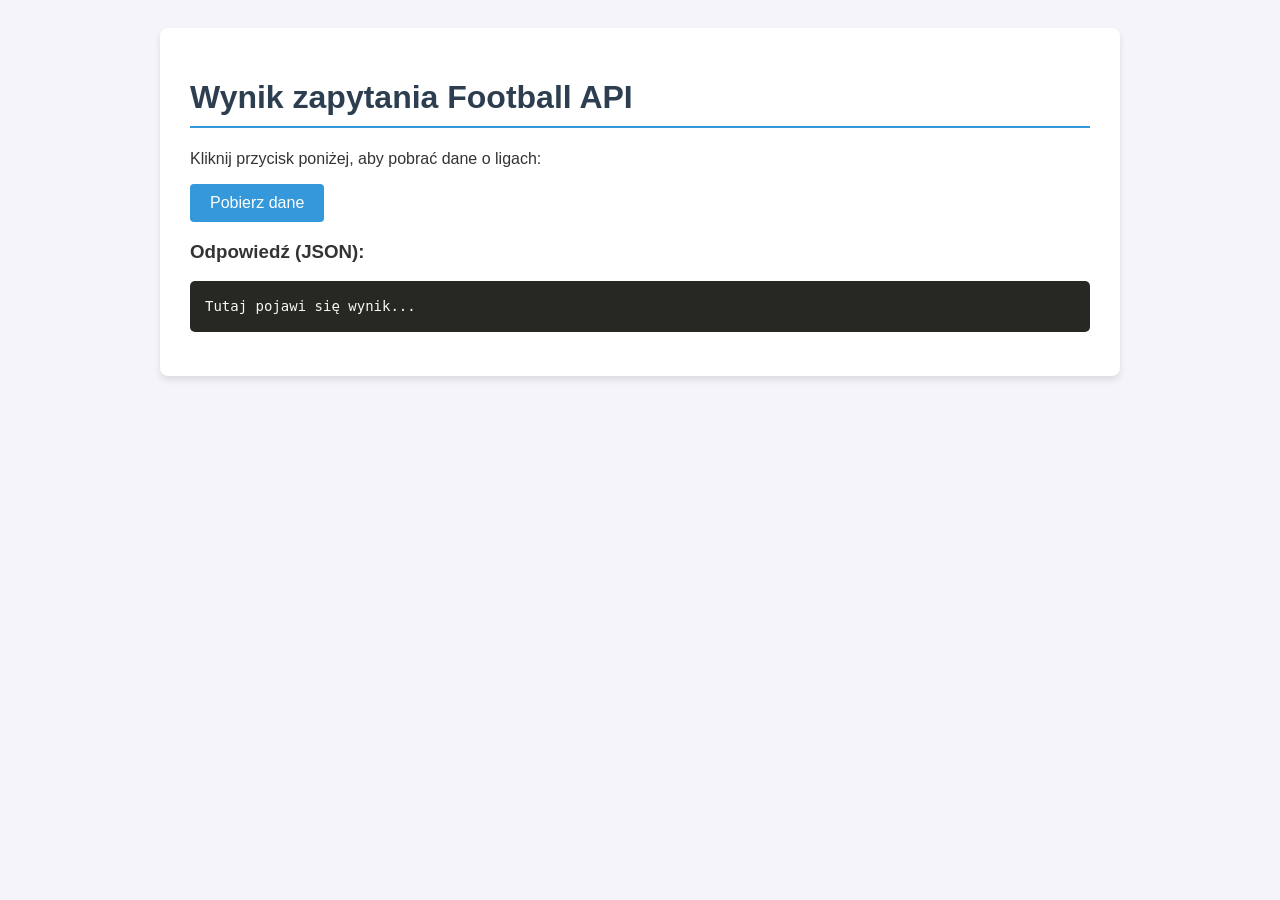
==== index.html @ 0e37f5b4 "Merge branch 'main' of https://github.com/GrewUx/WWW_PROJECT" ====
<!DOCTYPE html>
<html lang="pl">
<head>
    <meta charset="UTF-8">
    <meta name="viewport" content="width=device-width, initial-scale=1.0">
    <title>Football API - Podgląd Lig</title>
    <style>
        body {
            font-family: 'Segoe UI', Tahoma, Geneva, Verdana, sans-serif;
            background-color: #f4f4f9;
            padding: 20px;
            color: #333;
        }
        .container {
            max-width: 900px;
            margin: 0 auto;
            background: white;
            padding: 30px;
            border-radius: 8px;
            box-shadow: 0 4px 6px rgba(0,0,0,0.1);
        }
        h1 {
            color: #2c3e50;
            border-bottom: 2px solid #3498db;
            padding-bottom: 10px;
        }
        pre {
            background-color: #272822;
            color: #f8f8f2;
            padding: 15px;
            border-radius: 5px;
            overflow-x: auto;
            font-size: 14px;
            line-height: 1.5;
            max-height: 600px;
        }
        .error {
            color: #e74c3c;
            font-weight: bold;
        }
        button {
            background-color: #3498db;
            color: white;
            border: none;
            padding: 10px 20px;
            border-radius: 4px;
            cursor: pointer;
            font-size: 16px;
            transition: background 0.3s;
        }
        button:hover {
            background-color: #2980b9;
        }
    </style>
</head>
<body>

<div class="container">
    <h1>Wynik zapytania Football API</h1>
    <p>Kliknij przycisk poniżej, aby pobrać dane o ligach:</p>
    <button id="fetchBtn">Pobierz dane</button>
    
    <div id="status"></div>
    <h3>Odpowiedź (JSON):</h3>
    <pre id="output">Tutaj pojawi się wynik...</pre>
</div>

<script>
    // test
    document.getElementById('fetchBtn').addEventListener('click', function() {
        const outputElement = document.getElementById('output');
        const statusElement = document.getElementById('status');
        
        outputElement.textContent = "Ładowanie danych...";
        statusElement.textContent = "";

        var myHeaders = new Headers();
        // WSTAW TUTAJ SWÓJ KLUCZ API
        myHeaders.append("x-apisports-key", "f5b949ef190d9ff30258ae4c943e7abf");

        var requestOptions = {
            method: 'GET',
            headers: myHeaders,
            redirect: 'follow'
        };

        fetch("https://v3.football.api-sports.io/leagues", requestOptions)
            .then(response => {
                if (!response.ok) {
                    throw new Error("Błąd sieci: " + response.status);
                }
                return response.json(); // Zmienione na .json() dla ładniejszego formatowania
            })
            .then(result => {
                // Wyświetlamy sformatowanego JSONa (4 spacje wcięcia)
                outputElement.textContent = JSON.stringify(result, null, 4);
                console.log(result);
            })
            .catch(error => {
                outputElement.textContent = "Wystąpił błąd podczas pobierania danych.";
                statusElement.innerHTML = `<p class="error">Błąd: ${error.message}</p>`;
                console.log('error', error);
            });
    });
</script>

</body>
</html>
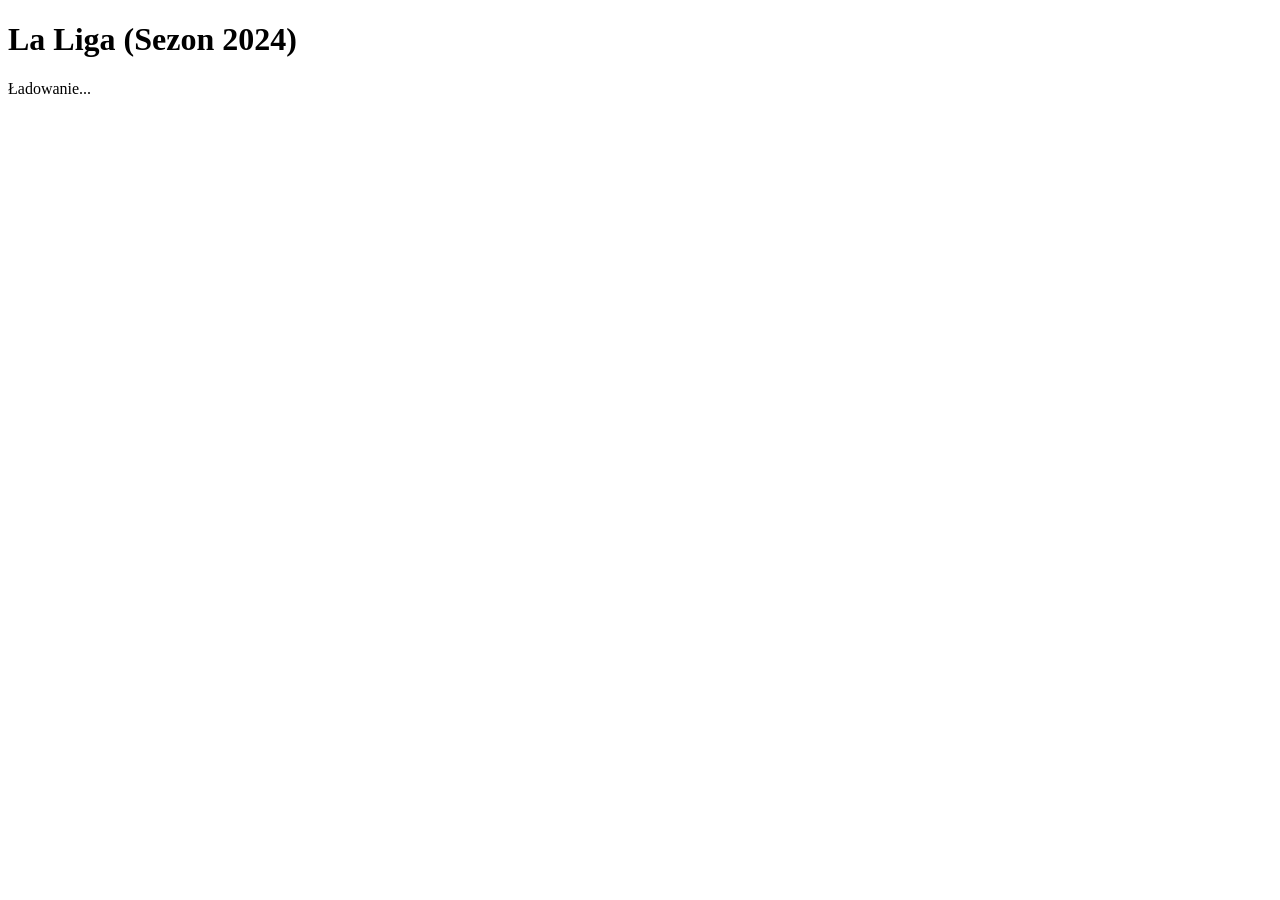
==== commit 6d21e268: "strona" ====
--- a/index.html
+++ b/index.html
@@ -2,107 +2,35 @@
 <html lang="pl">
 <head>
     <meta charset="UTF-8">
-    <meta name="viewport" content="width=device-width, initial-scale=1.0">
-    <title>Football API - Podgląd Lig</title>
-    <style>
-        body {
-            font-family: 'Segoe UI', Tahoma, Geneva, Verdana, sans-serif;
-            background-color: #f4f4f9;
-            padding: 20px;
-            color: #333;
-        }
-        .container {
-            max-width: 900px;
-            margin: 0 auto;
-            background: white;
-            padding: 30px;
-            border-radius: 8px;
-            box-shadow: 0 4px 6px rgba(0,0,0,0.1);
-        }
-        h1 {
-            color: #2c3e50;
-            border-bottom: 2px solid #3498db;
-            padding-bottom: 10px;
-        }
-        pre {
-            background-color: #272822;
-            color: #f8f8f2;
-            padding: 15px;
-            border-radius: 5px;
-            overflow-x: auto;
-            font-size: 14px;
-            line-height: 1.5;
-            max-height: 600px;
-        }
-        .error {
-            color: #e74c3c;
-            font-weight: bold;
-        }
-        button {
-            background-color: #3498db;
-            color: white;
-            border: none;
-            padding: 10px 20px;
-            border-radius: 4px;
-            cursor: pointer;
-            font-size: 16px;
-            transition: background 0.3s;
-        }
-        button:hover {
-            background-color: #2980b9;
-        }
-    </style>
+    <title>La Liga - Wyniki</title>
 </head>
 <body>
 
-<div class="container">
-    <h1>Wynik zapytania Football API</h1>
-    <p>Kliknij przycisk poniżej, aby pobrać dane o ligach:</p>
-    <button id="fetchBtn">Pobierz dane</button>
-    
-    <div id="status"></div>
-    <h3>Odpowiedź (JSON):</h3>
-    <pre id="output">Tutaj pojawi się wynik...</pre>
-</div>
+    <h1>La Liga (Sezon 2024)</h1>
+    <div id="output">Ładowanie...</div>
 
-<script>
-    // test
-    document.getElementById('fetchBtn').addEventListener('click', function() {
-        const outputElement = document.getElementById('output');
-        const statusElement = document.getElementById('status');
-        
-        outputElement.textContent = "Ładowanie danych...";
-        statusElement.textContent = "";
+    <script>
+        fetch("https://v3.football.api-sports.io/fixtures?league=140&season=2024", {
+            headers: { "x-apisports-key": "f5b949ef190d9ff30258ae4c943e7abf" }
+        })
+        .then(res => res.json())
+        .then(data => {
+            let html = "<ul>";
 
-        var myHeaders = new Headers();
-        // WSTAW TUTAJ SWÓJ KLUCZ API
-        myHeaders.append("x-apisports-key", "f5b949ef190d9ff30258ae4c943e7abf");
+            data.response.slice(-20).forEach(match => {
+                const date = new Date(match.fixture.date).toLocaleString('pl-PL', { dateStyle: 'short', timeStyle: 'short' });
+                const score = match.goals.home !== null ? `(${match.goals.home} - ${match.goals.away})` : "";
 
-        var requestOptions = {
-            method: 'GET',
-            headers: myHeaders,
-            redirect: 'follow'
-        };
+                // Tworzymy link przekierowujący na podstronę z ID konkretnego meczu
+                const matchLink = `mecz.html?id=${match.fixture.id}`;
 
-        fetch("https://v3.football.api-sports.io/leagues", requestOptions)
-            .then(response => {
-                if (!response.ok) {
-                    throw new Error("Błąd sieci: " + response.status);
-                }
-                return response.json(); // Zmienione na .json() dla ładniejszego formatowania
-            })
-            .then(result => {
-                // Wyświetlamy sformatowanego JSONa (4 spacje wcięcia)
-                outputElement.textContent = JSON.stringify(result, null, 4);
-                console.log(result);
-            })
-            .catch(error => {
-                outputElement.textContent = "Wystąpił błąd podczas pobierania danych.";
-                statusElement.innerHTML = `<p class="error">Błąd: ${error.message}</p>`;
-                console.log('error', error);
+                // Cały tekst meczu jest teraz objęty tagiem <a href="...">
+                html += `<li><a href="${matchLink}"><b>${date}</b>: ${match.teams.home.name} - ${match.teams.away.name} <b>${score}</b></a></li>`;
             });
-    });
-</script>
+
+            document.getElementById('output').innerHTML = html + "</ul>";
+        });
+    </script>
 
 </body>
-</html>+</html>
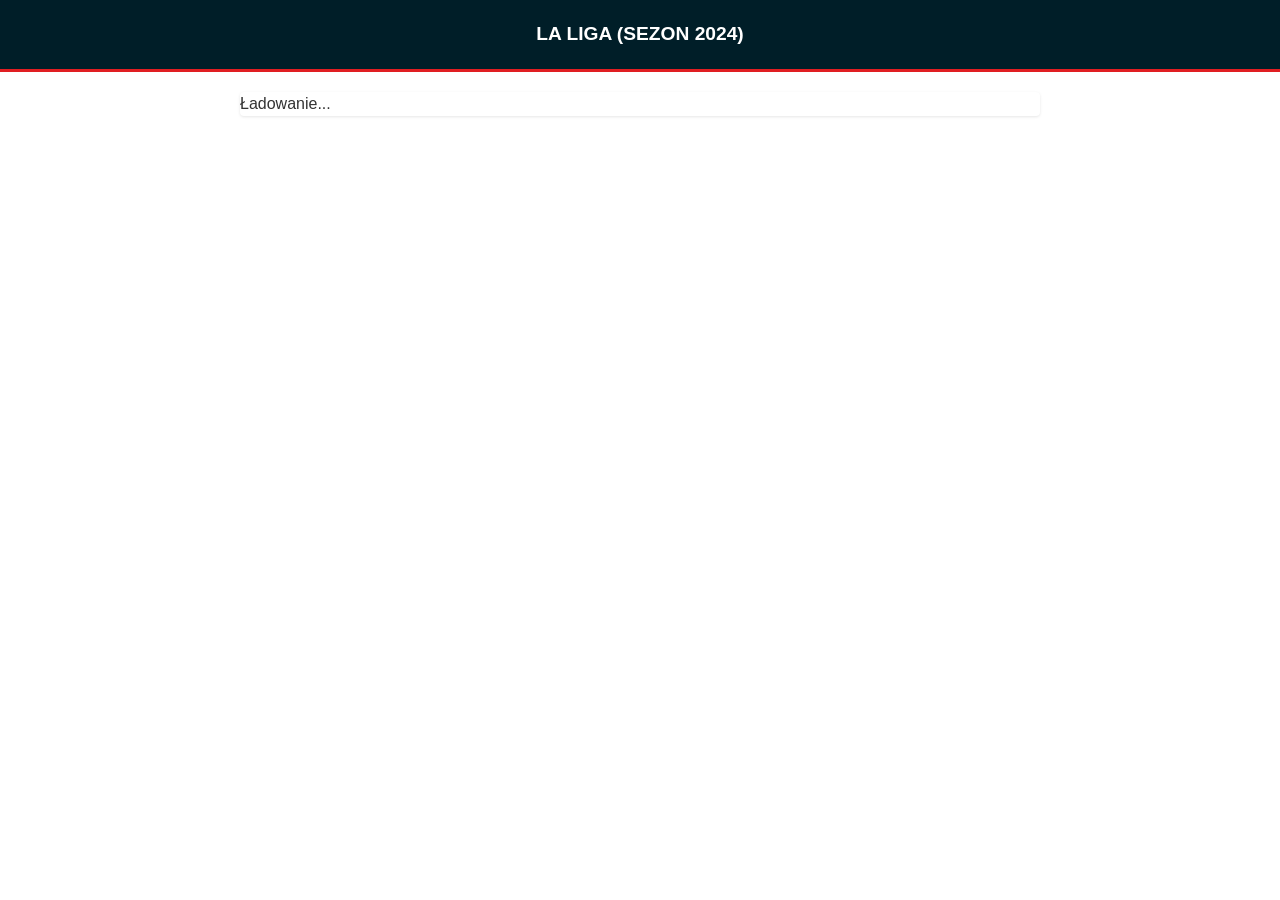
==== commit cf319a0a: "Dodanie stylów Flashscore do listy meczów i szczegółów" ====
--- a/index.html
+++ b/index.html
@@ -3,6 +3,7 @@
 <head>
     <meta charset="UTF-8">
     <title>La Liga - Wyniki</title>
+    <link rel="stylesheet" href="style.css">
 </head>
 <body>
 
--- a/style.css
+++ b/style.css
@@ -0,0 +1,198 @@
+body {
+    font-family: -apple-system, BlinkMacSystemFont, "Segoe UI", Roboto, Helvetica, Arial, sans-serif;
+    color: #333;
+    margin: 0;
+    padding: 0;
+    line-height: 1.5;
+}
+
+h1 {
+    background-color: #001e28; 
+    color: #ffffff;
+    margin: 0;
+    padding: 20px;
+    font-size: 1.2rem;
+    text-transform: uppercase;
+    text-align: center;
+    border-bottom: 3px solid #e01e22; 
+}
+
+#output, #details {
+    max-width: 800px;
+    margin: 20px auto;
+    background: #fff;
+    box-shadow: 0 1px 3px rgba(0,0,0,0.1);
+    border-radius: 4px;
+    overflow: hidden;
+    padding: 0;
+}
+
+
+
+#output ul {
+    list-style: none;
+    padding: 0;
+    margin: 0;
+}
+
+#output li {
+    border-bottom: 1px solid #eee;
+    transition: background-color 0.2s;
+}
+
+#output li:hover {
+    background-color: #f9f9f9;
+}
+
+#output li a {
+    display: flex;
+    align-items: center;
+    padding: 12px 15px;
+    text-decoration: none;
+    color: #333;
+    font-size: 14px;
+}
+
+
+#output li a b:first-of-type {
+    color: #888;
+    font-weight: normal;
+    min-width: 100px;
+    font-size: 12px;
+}
+
+
+#output li a b:last-of-type {
+    margin-left: auto;
+    background: #f1f1f1;
+    padding: 4px 8px;
+    border-radius: 4px;
+    color: #e01e22; 
+    font-weight: 700;
+    min-width: 50px;
+    text-align: center;
+}
+
+
+
+/* Przycisk powrotu */
+a[href="javascript:history.back()"] {
+    display: inline-block;
+    margin: 15px;
+    color: #001e28;
+    text-decoration: none;
+    font-weight: bold;
+    font-size: 13px;
+}
+
+#details {
+    padding: 20px;
+}
+
+
+#details h2 {
+    text-align: center;
+    font-size: 1.5rem;
+    border-bottom: 1px solid #eee;
+    padding-bottom: 20px;
+    margin-bottom: 20px;
+    color: #111;
+}
+
+
+#details ul:first-of-type {
+    list-style: none;
+    padding: 0;
+    display: flex;
+    justify-content: space-around;
+    background: #fafafa;
+    padding: 15px;
+    border-radius: 8px;
+    margin-bottom: 30px;
+}
+
+#details ul:first-of-type li {
+    text-align: center;
+    font-size: 13px;
+}
+
+#details ul:first-of-type li b {
+    display: block;
+    text-transform: uppercase;
+    color: #999;
+    font-size: 10px;
+    margin-bottom: 5px;
+}
+
+
+#details h3 {
+    background: #f1f1f1;
+    padding: 10px;
+    font-size: 14px;
+    text-align: center;
+    border-radius: 4px;
+    margin-top: 30px;
+}
+
+#details h4 {
+    border-left: 4px solid #e01e22;
+    padding-left: 10px;
+    margin: 20px 0 10px 0;
+    font-size: 16px;
+}
+
+#details h4 small {
+    color: #888;
+    font-weight: normal;
+}
+
+/* Lista zawodników */
+#details ul {
+    list-style: none;
+    padding: 0;
+}
+
+#details li {
+    padding: 8px 10px;
+    border-bottom: 1px solid #f9f9f9;
+    font-size: 14px;
+    display: flex;
+    align-items: center;
+}
+
+#details li b {
+    width: 25px;
+    color: #e01e22; /* Numery zawodników na czerwono */
+    display: inline-block;
+}
+
+#details li small {
+    margin-left: auto;
+    color: #aaa;
+    text-transform: uppercase;
+    font-size: 10px;
+}
+
+
+.header_1, .footer_1 {
+    background-color: #ffffff;
+    border-bottom: 1px solid #ddd;
+}
+
+.header_buttons {
+    color: #001e28;
+    font-weight: 600;
+}
+
+.header_buttons.active, .nav_link.active .header_buttons {
+    color: #e01e22;
+}
+
+/* Loading state */
+#output:empty::before, #details:empty::before {
+    content: "Pobieranie danych...";
+    display: block;
+    padding: 40px;
+    text-align: center;
+    color: #888;
+}
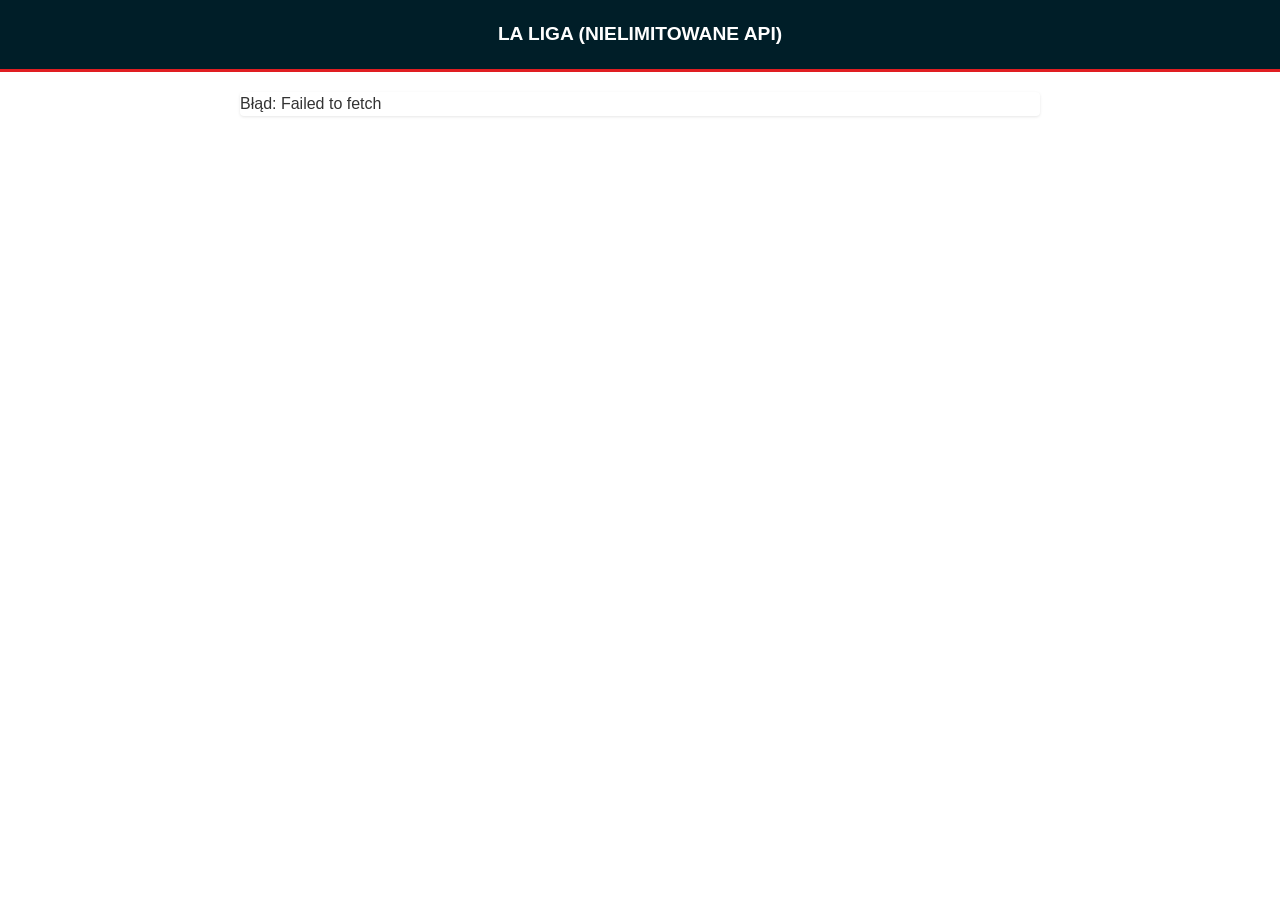
==== commit 94998eb5: "STASH" ====
--- a/index.html
+++ b/index.html
@@ -7,31 +7,10 @@
 </head>
 <body>
 
-    <h1>La Liga (Sezon 2024)</h1>
+    <h1>La Liga (Nielimitowane API)</h1>
     <div id="output">Ładowanie...</div>
 
-    <script>
-        fetch("https://v3.football.api-sports.io/fixtures?league=140&season=2024", {
-            headers: { "x-apisports-key": "f5b949ef190d9ff30258ae4c943e7abf" }
-        })
-        .then(res => res.json())
-        .then(data => {
-            let html = "<ul>";
-
-            data.response.slice(-20).forEach(match => {
-                const date = new Date(match.fixture.date).toLocaleString('pl-PL', { dateStyle: 'short', timeStyle: 'short' });
-                const score = match.goals.home !== null ? `(${match.goals.home} - ${match.goals.away})` : "";
-
-                // Tworzymy link przekierowujący na podstronę z ID konkretnego meczu
-                const matchLink = `mecz.html?id=${match.fixture.id}`;
-
-                // Cały tekst meczu jest teraz objęty tagiem <a href="...">
-                html += `<li><a href="${matchLink}"><b>${date}</b>: ${match.teams.home.name} - ${match.teams.away.name} <b>${score}</b></a></li>`;
-            });
-
-            document.getElementById('output').innerHTML = html + "</ul>";
-        });
-    </script>
+    <script src="index.js"></script>
 
 </body>
-</html>
+</html>
--- a/style.css
+++ b/style.css
@@ -75,7 +75,6 @@
 
 
 
-/* Przycisk powrotu */
 a[href="javascript:history.back()"] {
     display: inline-block;
     margin: 15px;
@@ -146,7 +145,7 @@
     font-weight: normal;
 }
 
-/* Lista zawodników */
+
 #details ul {
     list-style: none;
     padding: 0;
@@ -162,7 +161,7 @@
 
 #details li b {
     width: 25px;
-    color: #e01e22; /* Numery zawodników na czerwono */
+    color: #e01e22;
     display: inline-block;
 }
 
@@ -188,7 +187,7 @@
     color: #e01e22;
 }
 
-/* Loading state */
+
 #output:empty::before, #details:empty::before {
     content: "Pobieranie danych...";
     display: block;
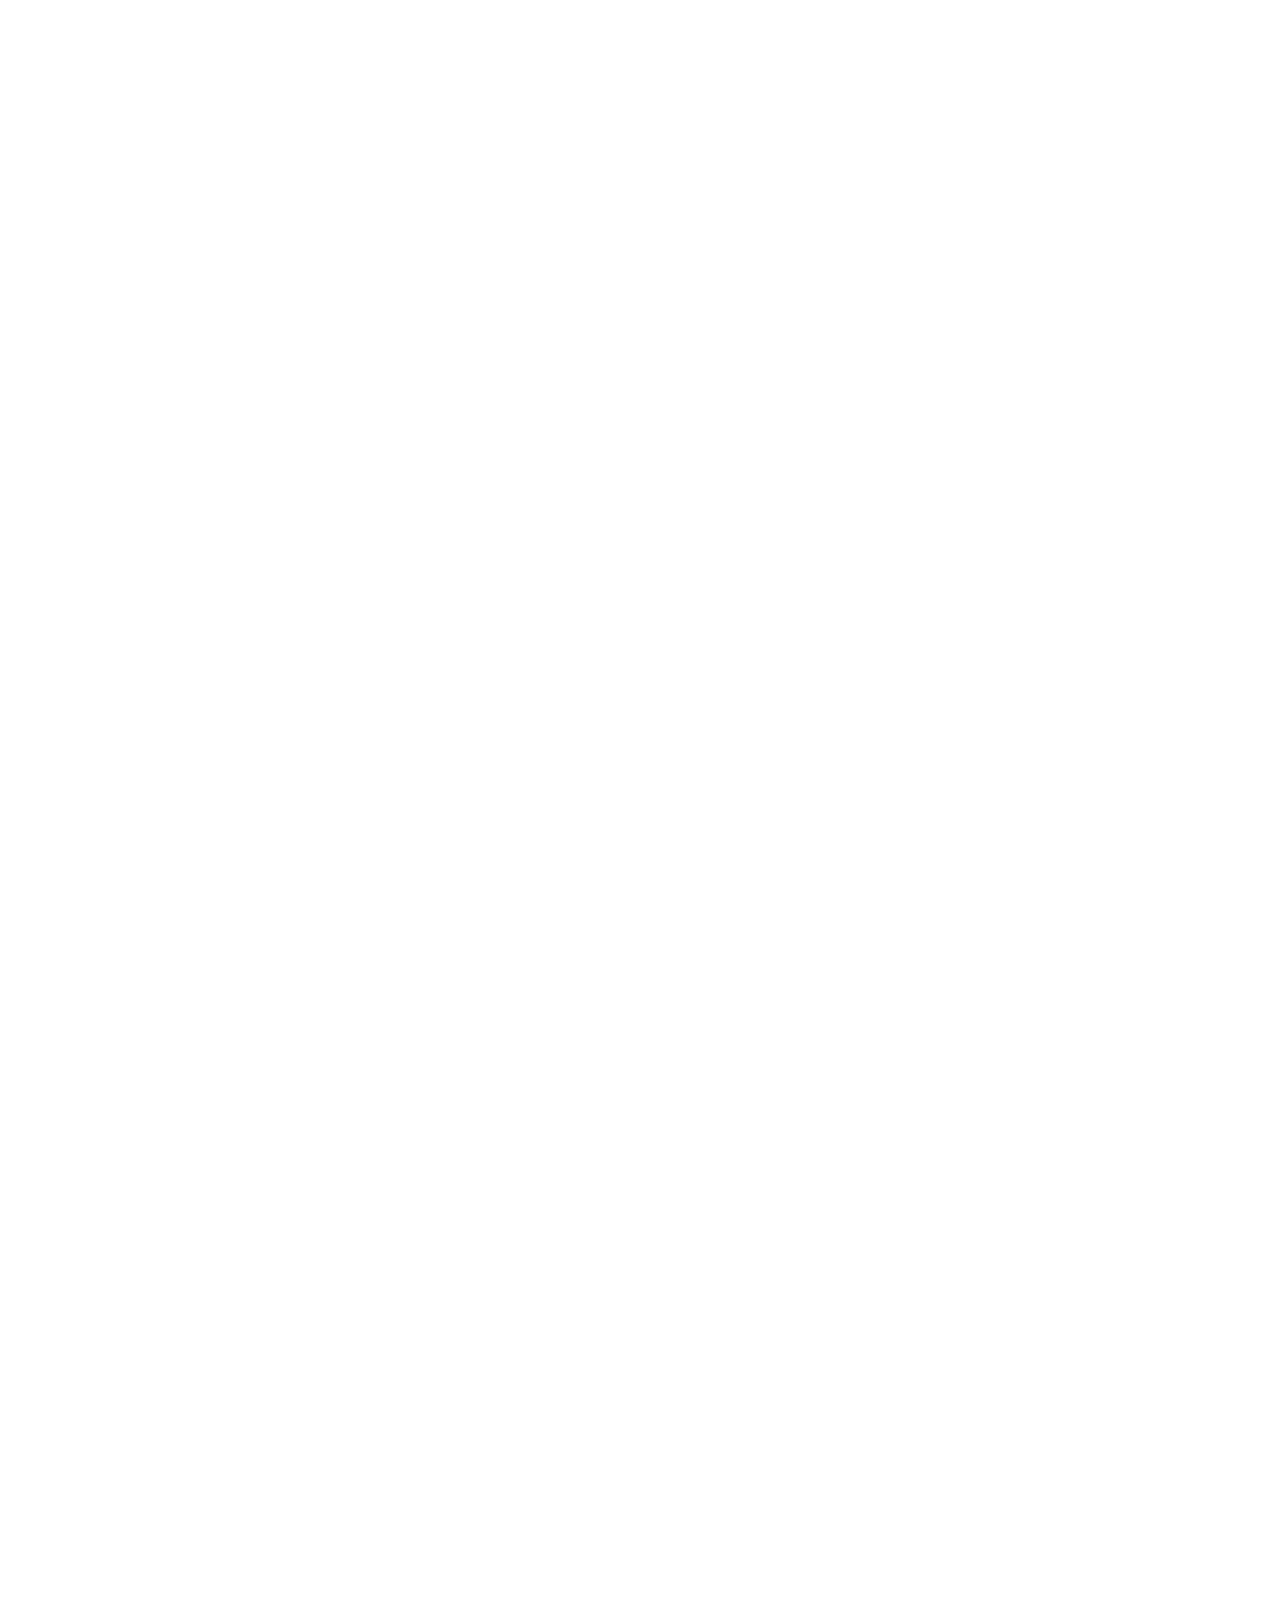
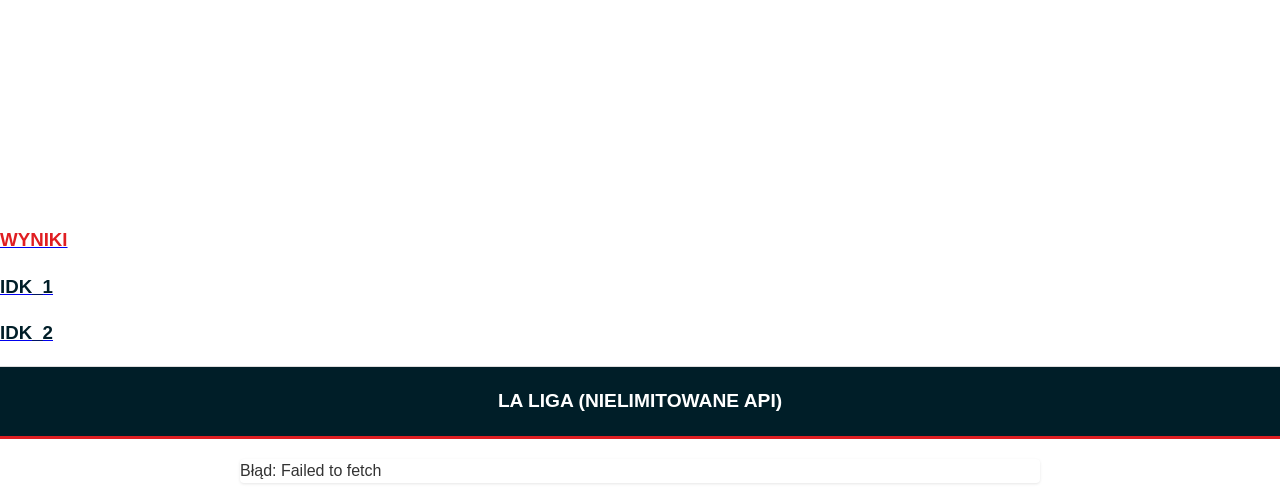
==== commit e8f2cafb: "STASH_2" ====
--- a/index.html
+++ b/index.html
@@ -6,6 +6,25 @@
     <link rel="stylesheet" href="style.css">
 </head>
 <body>
+  <header class="header_1">
+    
+    
+    <a href="index.html" >
+      <img class="LOGO_1"
+      src="LOGO.png" alt="LOGO">
+    </a>
+
+    <a href="index.html" class="nav_link"><h3 class="header_buttons active">WYNIKI</h3></a>
+
+    
+    <a href="index.html" class="nav_link"><h3 class="header_buttons">IDK_1</h3></a>
+    
+
+    <a href="index.html" class="nav_link"><h3 class="header_buttons">IDK_2</h3></a>
+  
+  </header>
+
+
 
     <h1>La Liga (Nielimitowane API)</h1>
     <div id="output">Ładowanie...</div>
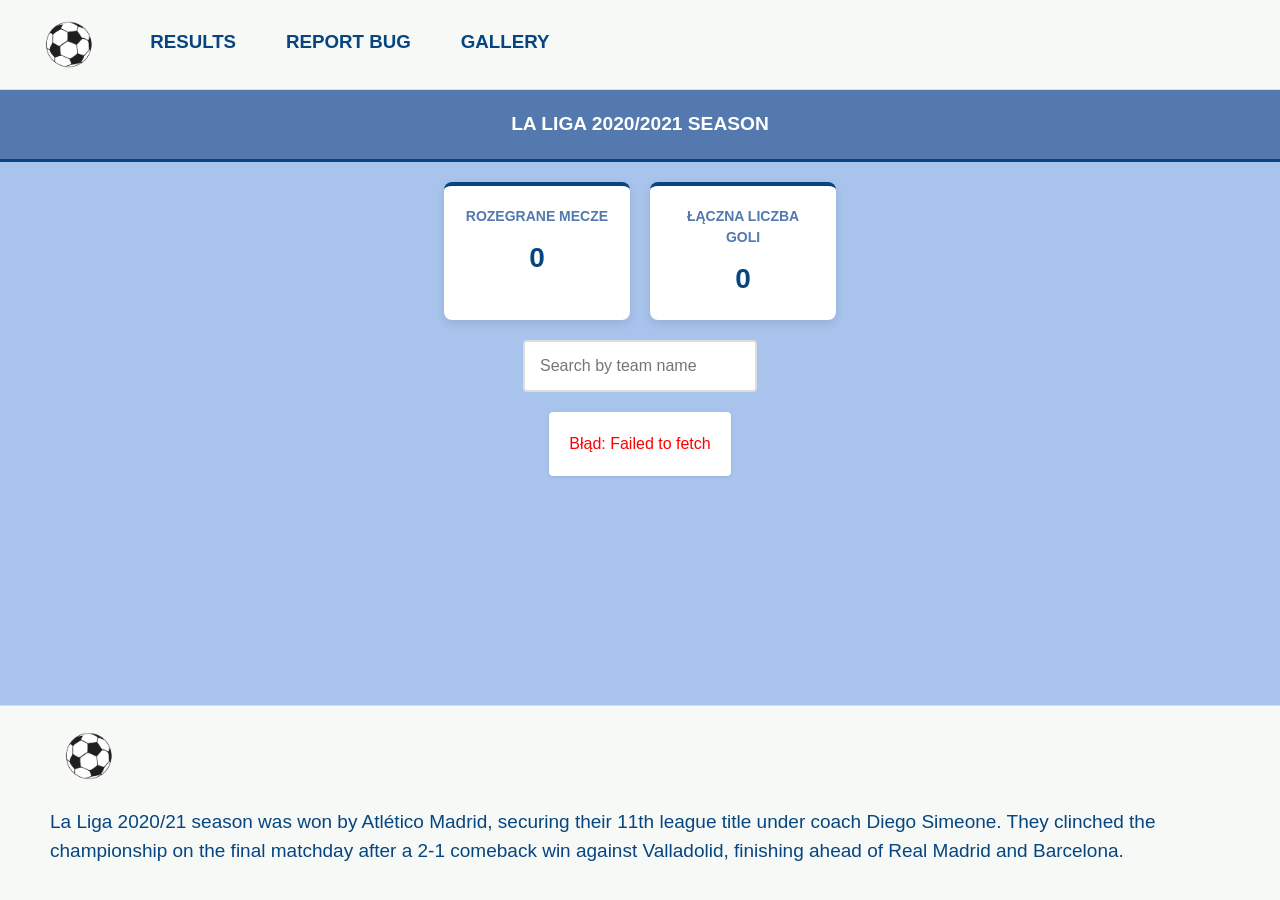
==== commit 556c0d00: "WYNIKI(wyszukiwanie, load more, ),STRONA MECZU, GALERIA(karuzela), REPORT BUG FORM" ====
--- a/index.html
+++ b/index.html
@@ -2,8 +2,8 @@
 <html lang="pl">
 <head>
     <meta charset="UTF-8">
-    <title>La Liga - Wyniki</title>
-    <link rel="stylesheet" href="style.css">
+    <title>La Liga - results</title>
+    <link rel="stylesheet" href="style_index.css">
 </head>
 <body>
   <header class="header_1">
@@ -14,22 +14,57 @@
       src="LOGO.png" alt="LOGO">
     </a>
 
-    <a href="index.html" class="nav_link"><h3 class="header_buttons active">WYNIKI</h3></a>
+    <a href="index.html" class="nav_link"><h3 class="header_buttons active">RESULTS</h3></a>
 
     
-    <a href="index.html" class="nav_link"><h3 class="header_buttons">IDK_1</h3></a>
+    <a href="kontakt.html" class="nav_link"><h3 class="header_buttons">REPORT BUG</h3></a>
+
+    <a href="galeria.html" class="nav_link"><h3 class="header_buttons">GALLERY</h3></a>
     
 
-    <a href="index.html" class="nav_link"><h3 class="header_buttons">IDK_2</h3></a>
+   
   
   </header>
 
 
 
-    <h1>La Liga (Nielimitowane API)</h1>
-    <div id="output">Ładowanie...</div>
+    <h1>LA LIGA 2020/2021 SEASON</h1>
+    <div id="stats-container">
+        <div class="stat-box">
+            <h4>Rozegrane mecze</h4>
+            <p id="stat-matches">0</p>
+        </div>
+        <div class="stat-box">
+            <h4>Łączna liczba goli</h4>
+            <p id="stat-goals">0</p>
+        </div>
+    </div>
+
+    <div id="search-container">
+        <input type="text" id="search-input" placeholder="Search by team name">
+    </div>
+
+    <div id="output"></div>
+    
+    <div id="load-more-container">
+        <button id="load-more-btn">Load more matches</button>
+    </div>
 
     <script src="index.js"></script>
 
+    
+    <footer class="footer_1">
+    <section class="LEFT_FOOTER">
+      <a href="index.html">
+      <img class="LOGO_1" src="LOGO.png" alt="LOGO">
+    </a>
+    </section>    
+    <section class="RIGHT_FOOTER">
+    
+      <h3 class="FOOTER_TEXT">La Liga 2020/21 season was won by Atlético Madrid, securing their 11th league title under coach Diego Simeone. They clinched the championship on the final matchday after a 2-1 comeback win against Valladolid, finishing ahead of Real Madrid and Barcelona.</h3>
+  </section>
+
+  </footer>
+
 </body>
 </html>
--- a/style_index.css
+++ b/style_index.css
@@ -0,0 +1,298 @@
+/*
+
+#0474C4 - intensywny niebieski
+
+#5379AE - szarawy niebieski
+
+#A8C4EC - biało niebieski
+
+#06457F - ciemny niebieski
+
+#262B40 - szary
+
+*/
+
+body {
+    font-family: -apple-system, BlinkMacSystemFont, "Segoe UI", Roboto, Helvetica, Arial, sans-serif;
+    color: #333;
+    background-color: #A8C4EC;
+    margin: 0;
+    padding: 0;
+    line-height: 1.5;
+    display: flex;
+    flex-direction: column;
+    min-height: 100vh;
+}
+
+h1 {
+    margin: 0;
+    background-color: #5379AE; 
+    color: #ffffff;
+    padding: 20px;
+    font-size: 1.2rem;
+    text-transform: uppercase;
+    text-align: center;
+    border-bottom: 3px solid #06457F; 
+    font-weight: 600;
+}
+
+h3 {
+    margin: 0;
+    font-family: 'Montserrat', sans-serif;
+    font-weight: 600;
+}
+
+.header_1 {
+    background-color: #F7F9F6;
+    height: 10vh; 
+    display: flex;
+    align-items: center; 
+    padding: 10px 30px; 
+    box-sizing: border-box; 
+    border-bottom: 1px solid #ddd;
+}
+
+.header_1 a:first-child {
+    height: 100%;
+    display: flex;
+    align-items: center;
+}
+
+.header_buttons {
+    color: #06457F;
+    font-weight: 600;
+    padding: 10px;
+    transition: color 0.3s ease;
+}
+
+.nav_link:hover, .nav_link.active {
+    border-bottom: 4px solid #A8C4EC;
+}
+
+.nav_link:hover .header_buttons, .nav_link.active .header_buttons {
+    color: #A8C4EC;
+}
+
+.nav_link {
+    margin-left: 30px;
+    border-bottom: 4px solid transparent;
+    box-sizing: border-box;
+    display: flex;
+    align-items: center;
+    height: 100%;
+    text-decoration: none;
+}
+
+.LOGO_1 {
+    height: 100%;
+    max-height: 60px; 
+    width: auto; 
+    object-fit: contain; 
+}
+
+#output {
+    max-width: 800px;
+    margin: 20px auto;
+    background: #fff;
+    box-shadow: 0 1px 3px rgba(0,0,0,0.1);
+    border-radius: 4px;
+    overflow: hidden;
+    padding: 0;
+}
+
+#output ul {
+    list-style: none;
+    padding: 0;
+    margin: 0;
+}
+
+#output li {
+    border-bottom: 1px solid #eee;
+    transition: background-color 0.2s;
+}
+
+#output li:hover {
+    background-color: #f9f9f9;
+}
+
+#output li a {
+    display: flex;
+    align-items: center;
+    padding: 12px 15px;
+    text-decoration: none;
+    color: #262B40;
+    font-size: 14px;
+    gap: 10px; 
+}
+
+#output li a b:first-of-type {
+    color: #262B40;
+    font-weight: normal;
+    min-width: 85px;
+    font-size: 12px;
+    flex-shrink: 0; 
+}
+
+#output li a b:last-of-type {
+    margin-left: auto;
+    background: #A8C4EC;
+    padding: 4px 8px;
+    border-radius: 4px;
+    color: #262B40; 
+    font-weight: 700;
+    min-width: 50px;
+    text-align: center;
+    flex-shrink: 0; 
+}
+
+
+
+.footer_1 {
+    background-color: #F7F9F6;
+    min-height: 20vh; 
+    height: auto; 
+    display: flex;
+    justify-content: space-between;
+    align-items: center; 
+    padding: 20px 50px; 
+    box-sizing: border-box; 
+    border-top: 1px solid #ddd;
+    margin-top: auto;
+    flex-wrap: wrap; 
+}
+
+.LEFT_FOOTER {
+    height: 100%;
+    display: flex;
+    align-items: center;
+}
+
+.FOOTER_TEXT {
+    color: #06457F;
+    font-size: 19px;
+    text-align: left;
+    padding: 15px 0; 
+    font-weight: 200;
+    max-width: 100%; 
+}
+
+@media (max-width: 768px) {
+    .header_1 {
+        height: auto;
+        flex-wrap: wrap;
+        justify-content: center;
+        padding: 10px;
+    }
+
+    .header_1 a:first-child {
+        width: 100%;
+        justify-content: center;
+        margin-bottom: 10px;
+        height: 50px;
+    }
+
+    .nav_link {
+        margin: 0 10px;
+    }
+
+    #output li a {
+        font-size: 13px;
+        padding: 10px;
+    }
+
+    .footer_1 {
+        flex-direction: column;
+        justify-content: center;
+        text-align: center;
+        padding: 20px;
+    }
+    
+    .FOOTER_TEXT {
+        text-align: center;
+        padding: 15px 0 0 0;
+        font-size: 16px; 
+        font-weight: 200;
+    }
+}
+
+#load-more-container {
+    text-align: center;
+    margin-bottom: 40px;
+    display: none; 
+}
+
+#load-more-btn {
+    background-color: #06457F;
+    color: #ffffff;
+    border: none;
+    padding: 15px 30px;
+    font-size: 16px;
+    font-weight: bold;
+    border-radius: 4px;
+    cursor: pointer;
+    transition: background-color 0.3s;
+}
+
+#load-more-btn:hover {
+    background-color: #5379AE;
+}
+#search-container {
+    max-width: 800px;
+    margin: 20px auto 0 auto;
+    text-align: center;
+}
+
+#search-input {
+    width: 100%;
+    padding: 15px;
+    font-size: 16px;
+    border: 2px solid #ddd;
+    border-radius: 4px;
+    box-sizing: border-box;
+    outline: none;
+    transition: border-color 0.3s;
+}
+
+#search-input:focus {
+    border-color: #06457F;
+    box-shadow: 0 0 5px rgba(6, 69, 127, 0.2);
+}
+
+#stats-container {
+    max-width: 800px;
+    margin: 20px auto 0 auto;
+    display: flex;
+    gap: 20px;
+    padding: 0 5%;
+    box-sizing: border-box;
+}
+
+.stat-box {
+    background: #fff;
+    box-shadow: 0 4px 10px rgba(0,0,0,0.1);
+    border-radius: 8px;
+    padding: 20px;
+    flex: 1;
+    text-align: center;
+    border-top: 4px solid #06457F;
+}
+
+.stat-box h4 {
+    margin: 0;
+    color: #5379AE;
+    font-size: 14px;
+    text-transform: uppercase;
+}
+
+.stat-box p {
+    margin: 10px 0 0 0;
+    font-size: 28px;
+    font-weight: bold;
+    color: #06457F;
+}
+
+@media (max-width: 600px) {
+    #stats-container {
+        flex-direction: column;
+    }
+}
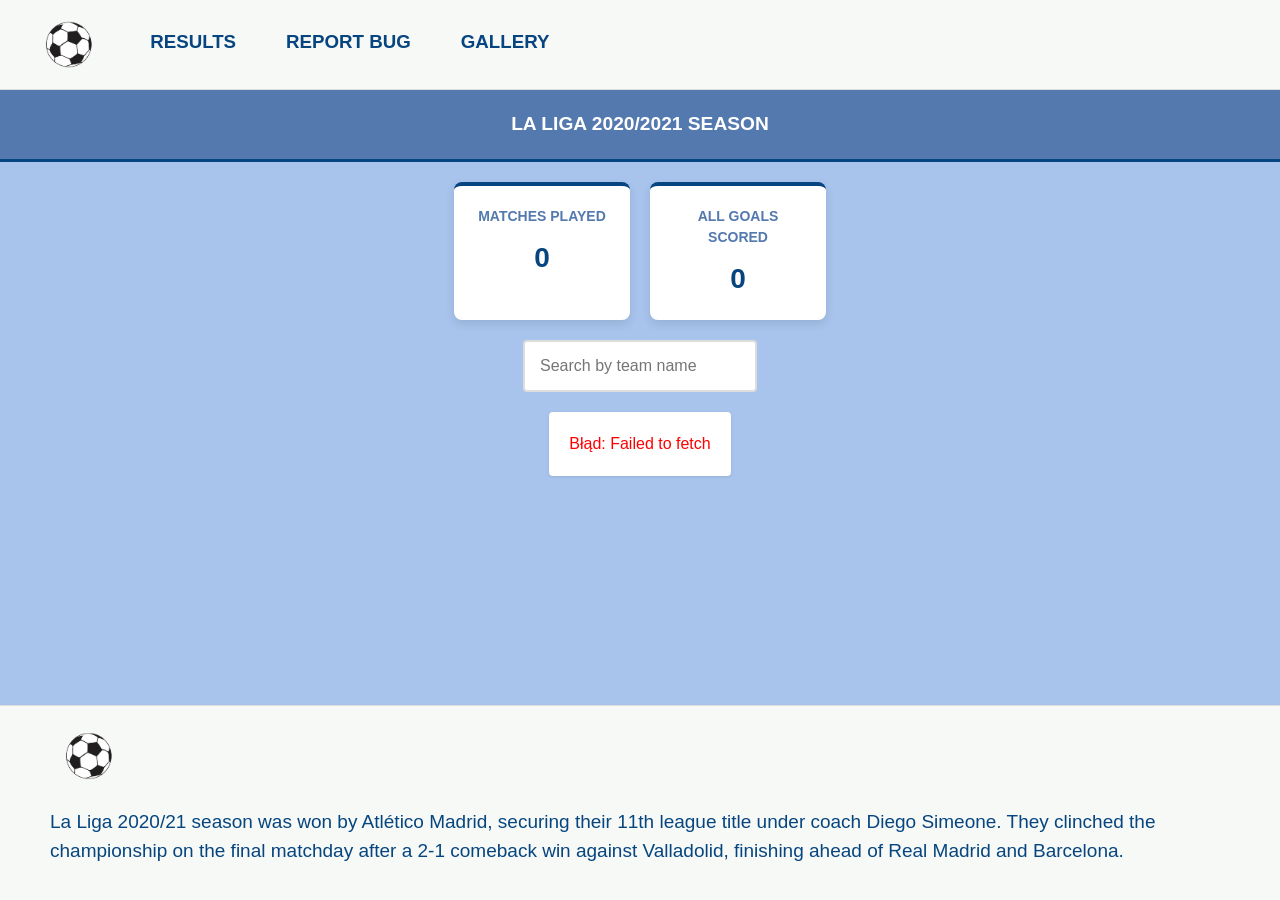
==== commit e6b06344: "FIXY" ====
--- a/index.html
+++ b/index.html
@@ -31,11 +31,11 @@
     <h1>LA LIGA 2020/2021 SEASON</h1>
     <div id="stats-container">
         <div class="stat-box">
-            <h4>Rozegrane mecze</h4>
+            <h4>Matches played</h4>
             <p id="stat-matches">0</p>
         </div>
         <div class="stat-box">
-            <h4>Łączna liczba goli</h4>
+            <h4>All goals scored</h4>
             <p id="stat-goals">0</p>
         </div>
     </div>
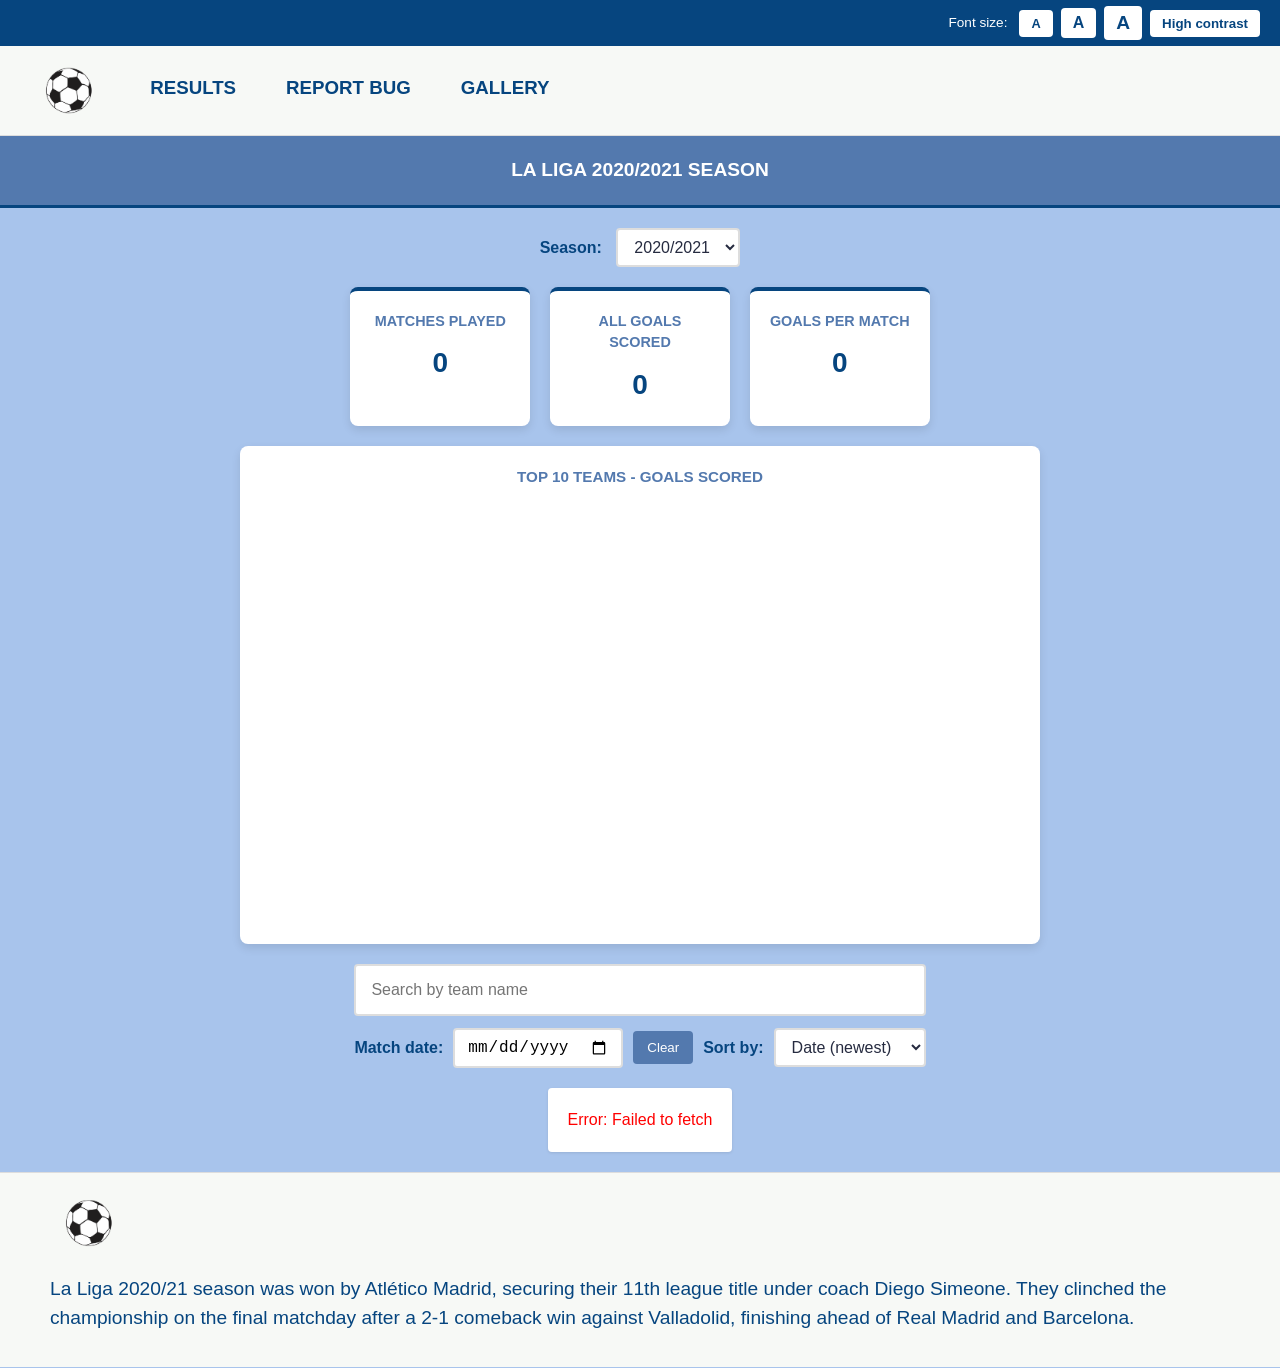
==== commit c0bf2b31: "zmiany" ====
--- a/index.html
+++ b/index.html
@@ -28,7 +28,18 @@
 
 
 
-    <h1>LA LIGA 2020/2021 SEASON</h1>
+    <h1 id="season-title">LA LIGA 2020/2021 SEASON</h1>
+
+    <div id="season-container">
+        <label for="season-select">Season:</label>
+        <select id="season-select">
+            <option value="2018-19">2018/2019</option>
+            <option value="2019-20">2019/2020</option>
+            <option value="2020-21" selected>2020/2021</option>
+            <option value="2021-22">2021/2022</option>
+        </select>
+    </div>
+
     <div id="stats-container">
         <div class="stat-box">
             <h4>Matches played</h4>
@@ -38,10 +49,34 @@
             <h4>All goals scored</h4>
             <p id="stat-goals">0</p>
         </div>
+        <div class="stat-box">
+            <h4>Goals per match</h4>
+            <p id="stat-avg">0</p>
+        </div>
+    </div>
+
+    <div id="chart-container">
+        <h4>Top 10 teams - goals scored</h4>
+        <canvas id="goals-chart" width="760" height="420" role="img"
+            aria-label="Bar chart with the top 10 teams by goals scored"></canvas>
     </div>
 
     <div id="search-container">
-        <input type="text" id="search-input" placeholder="Search by team name">
+        <input type="text" id="search-input" placeholder="Search by team name" aria-label="Search by team name">
+
+        <div class="filter-row">
+            <label for="date-input">Match date:</label>
+            <input type="date" id="date-input" aria-label="Filter matches by date">
+            <button type="button" id="clear-date-btn">Clear</button>
+
+            <label for="sort-select">Sort by:</label>
+            <select id="sort-select" aria-label="Sort matches">
+                <option value="date-desc">Date (newest)</option>
+                <option value="date-asc">Date (oldest)</option>
+                <option value="goals-desc">Goals (most)</option>
+                <option value="goals-asc">Goals (fewest)</option>
+            </select>
+        </div>
     </div>
 
     <div id="output"></div>
@@ -50,6 +85,7 @@
         <button id="load-more-btn">Load more matches</button>
     </div>
 
+    <script src="accessibility.js"></script>
     <script src="index.js"></script>
 
     
--- a/style_index.css
+++ b/style_index.css
@@ -66,11 +66,11 @@
 }
 
 .nav_link:hover, .nav_link.active {
-    border-bottom: 4px solid #A8C4EC;
+    border-bottom: 4px solid #06457F;
 }
 
 .nav_link:hover .header_buttons, .nav_link.active .header_buttons {
-    color: #A8C4EC;
+    color: #0474C4;
 }
 
 .nav_link {
@@ -121,7 +121,7 @@
     padding: 12px 15px;
     text-decoration: none;
     color: #262B40;
-    font-size: 14px;
+    font-size: 0.9rem;
     gap: 10px; 
 }
 
@@ -129,7 +129,7 @@
     color: #262B40;
     font-weight: normal;
     min-width: 85px;
-    font-size: 12px;
+    font-size: 0.78rem;
     flex-shrink: 0; 
 }
 
@@ -169,10 +169,10 @@
 
 .FOOTER_TEXT {
     color: #06457F;
-    font-size: 19px;
+    font-size: 1.2rem;
     text-align: left;
     padding: 15px 0; 
-    font-weight: 200;
+    font-weight: 400;
     max-width: 100%; 
 }
 
@@ -210,8 +210,8 @@
     .FOOTER_TEXT {
         text-align: center;
         padding: 15px 0 0 0;
-        font-size: 16px; 
-        font-weight: 200;
+        font-size: 1rem; 
+        font-weight: 400;
     }
 }
 
@@ -226,7 +226,7 @@
     color: #ffffff;
     border: none;
     padding: 15px 30px;
-    font-size: 16px;
+    font-size: 1rem;
     font-weight: bold;
     border-radius: 4px;
     cursor: pointer;
@@ -245,7 +245,7 @@
 #search-input {
     width: 100%;
     padding: 15px;
-    font-size: 16px;
+    font-size: 1rem;
     border: 2px solid #ddd;
     border-radius: 4px;
     box-sizing: border-box;
@@ -280,13 +280,13 @@
 .stat-box h4 {
     margin: 0;
     color: #5379AE;
-    font-size: 14px;
+    font-size: 0.9rem;
     text-transform: uppercase;
 }
 
 .stat-box p {
     margin: 10px 0 0 0;
-    font-size: 28px;
+    font-size: 1.75rem;
     font-weight: bold;
     color: #06457F;
 }
@@ -295,4 +295,126 @@
     #stats-container {
         flex-direction: column;
     }
+}
+
+/* --- Wybór sezonu --- */
+#season-container {
+    max-width: 800px;
+    margin: 20px auto 0 auto;
+    text-align: center;
+    padding: 0 5%;
+    box-sizing: border-box;
+}
+
+#season-container label {
+    font-weight: 600;
+    color: #06457F;
+    margin-right: 10px;
+}
+
+#season-select,
+#sort-select {
+    padding: 8px 12px;
+    font-size: 1rem;
+    border: 2px solid #ddd;
+    border-radius: 4px;
+    background: #fff;
+    color: #262B40;
+    cursor: pointer;
+}
+
+#season-select:focus-visible,
+#sort-select:focus-visible,
+#date-input:focus-visible {
+    outline: 3px solid #06457F;
+    outline-offset: 2px;
+    border-color: #06457F;
+}
+
+/* --- Wiersz z filtrami (data + sortowanie) --- */
+.filter-row {
+    display: flex;
+    flex-wrap: wrap;
+    align-items: center;
+    justify-content: center;
+    gap: 10px;
+    margin-top: 12px;
+}
+
+.filter-row label {
+    font-weight: 600;
+    color: #06457F;
+}
+
+#date-input {
+    padding: 8px 12px;
+    font-size: 1rem;
+    border: 2px solid #ddd;
+    border-radius: 4px;
+}
+
+#clear-date-btn {
+    background: #5379AE;
+    color: #fff;
+    border: none;
+    border-radius: 4px;
+    padding: 9px 14px;
+    cursor: pointer;
+    transition: background 0.3s;
+}
+
+#clear-date-btn:hover {
+    background: #06457F;
+}
+
+/* --- Wykres --- */
+#chart-container {
+    max-width: 800px;
+    margin: 20px auto 0 auto;
+    background: #fff;
+    box-shadow: 0 4px 10px rgba(0,0,0,0.1);
+    border-radius: 8px;
+    padding: 20px;
+    box-sizing: border-box;
+    width: 90%;
+}
+
+#chart-container h4 {
+    margin: 0 0 15px 0;
+    color: #5379AE;
+    font-size: 0.95rem;
+    text-transform: uppercase;
+    text-align: center;
+}
+
+#goals-chart {
+    width: 100%;
+    height: auto;
+    max-width: 760px;
+    display: block;
+    margin: 0 auto;
+}
+
+/* --- Animacja pojawiania się listy meczów --- */
+#output li {
+    animation: fadeInUp 0.4s ease both;
+}
+
+@keyframes fadeInUp {
+    from {
+        opacity: 0;
+        transform: translateY(8px);
+    }
+    to {
+        opacity: 1;
+        transform: translateY(0);
+    }
+}
+
+/* Wyraźny obrys przy nawigacji klawiaturą (dostępność) */
+a:focus-visible,
+button:focus-visible,
+input:focus-visible {
+    outline: 3px solid #06457F;
+    outline-offset: 2px;
 }
